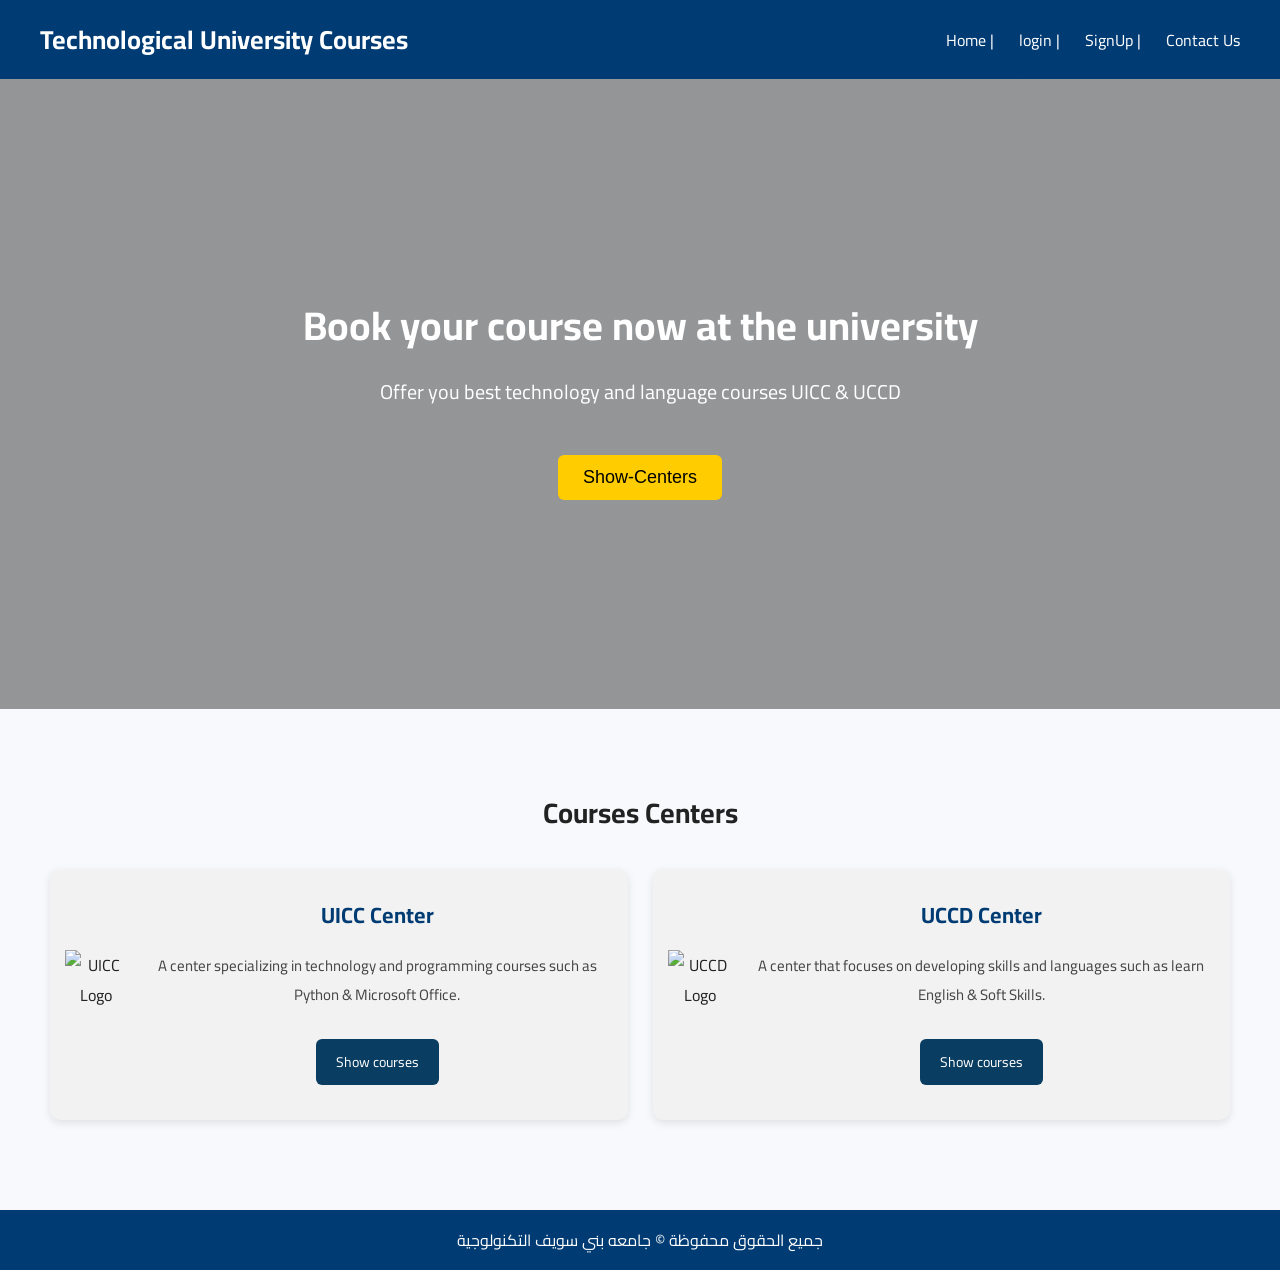
==== index.html @ 41bc088a "first commit" ====
<!DOCTYPE html>
<html lang="en" >
<head>
    
    <title>Technological University Courses</title>
    <link rel="preconnect" href="https://fonts.googleapis.com">
    <link rel="preconnect" href="https://fonts.gstatic.com" crossorigin>
    <link href="https://fonts.googleapis.com/css2?family=Cairo:wght@300;400;600;700&display=swap" rel="stylesheet">
    <link rel="stylesheet" href="Home.css">
</head>
<body><script>
const form = document.getElementById("contactForm");
const msg = document.getElementById("msg");

form.addEventListener("submit", function(e){
e.preventDefault();

if(form.checkValidity()){
msg.innerHTML = "💌 Message Sent Successfully!";
msg.style.color = "green";
form.reset();
} else {
msg.innerHTML = "⚠ Please fill all fields!";
msg.style.color = "red";
}
});
</script>

    <header>
        <h1>Technological University Courses</h1>
        <nav>
            <a href="Home.html">Home</a>
            |<a href="Login.html">login</a>
            |<a href="SignUp.html">SignUp</a>
            |<a href="Contact.html">Contact Us</a>

             
        </nav>
    </header>

    <section class="hero">
        <h2>Book your course now at the university</h2>
        <p> Offer you best technology and language courses UICC & UCCD </p>
        <button id="show-centers-btn">Show-Centers</button>
    </section>

    <section id="centers" class="centers">
        <h3>Courses Centers</h3>

        <div class="centers-container">
            <div class="center-card">
                <img class="center-logo" src="UICC img.jpg" alt="UICC Logo">
                 <div class="center-info">
                <h4>UICC Center</h4>
                <p> A center specializing in technology and programming courses such as Python & Microsoft Office.</p>
                
                <a href="UICC.html" class="btn">Show courses</a>
</div>
            </div>

            <div class="center-card">
                 <img class="center-logo" src="UCCD img.jpg" alt="UCCD Logo" >
                 <div class="center-info">
                <h4>UCCD Center</h4>
                <p> A center that focuses on developing skills and languages such as learn English & Soft Skills.</p>
                <a href="UCCD.html" class="btn">Show courses</a>
                
            </div>
        </div>
    </section>
     <footer>
         جميع الحقوق محفوظة © جامعه بني سويف التكنولوجية
   
    </footer>

    <script>
window.addEventListener("DOMContentLoaded", () => {
    const btn = document.getElementById("show-centers-btn");
    const centers = document.getElementById("centers");

    btn.addEventListener("click", () => {
        centers.scrollIntoView({ behavior: "smooth" });
    });
});
</script>


</body>
</html>
---- Home.css ----
body {
            margin: 0;
            font-family: 'Cairo', sans-serif;
            background-color: #f7f9fc;
            color: #222;
        }

        /* Header */
        header {
            background: #003b73;
            padding: 15px 40px;
            color: #fff;
            display: flex;
            justify-content: space-between;
            align-items: center;
        }

        header h1 {
            margin: 0;
            font-size: 26px;
        }

        nav a {
            color: #fff;
            text-decoration: none;
            margin-left: 25px;
            font-size: 16px;
        }

        /* Hero Section */
        .hero {
            height: 70vh;
            background: linear-gradient(rgba(0, 0, 0, 0.4), rgba(0,0,0,0.4)), url('Unversity\ img.jpg');
            background-size: cover;
            background-position: center;
            display: flex;
            flex-direction: column;
            justify-content: center;
            align-items: center;
            text-align: center;
            color: #fff;
        }

        .hero h2 {
            font-size: 40px;
            margin: 0;
            font-weight: 700;
        }

        .hero p {
            margin-top: 10px;
            font-size: 20px;
        }

        .hero button {
            margin-top: 25px;
            padding: 12px 25px;
            background: #ffcc00;
            border: none;
            border-radius: 6px;
            font-size: 18px;
            cursor: pointer;
            transition: 0.3s;
        }

        .hero button:hover {
            background: #e6b800;
        }
        /* Button */
.btn {
    display: inline-block;
    margin: 15px 0 20px;
    padding: 10px 20px;
    background-color: #0a3d62;
    color: white;
    text-decoration: none;
    border-radius: 6px;
    font-size: 14px;
    transition: background-color 0.3s;
}

.btn:hover {
    background-color: #075985;
}

        /* Centers Section */
        .centers {
            padding: 50px 30px;
            text-align: center;
        }

        .centers h3 {
            font-size: 28px;
            margin-bottom: 30px;
            font-weight: 700;
        }

        .centers-container {
            display: grid;
            grid-template-columns: repeat(auto-fit, minmax(300px, 1fr));
            gap: 25px;
            padding: 0 20px;
        }

        .center-card {
            background: #fff;
            padding: 20px;
            border-radius: 10px;
            box-shadow: 0 3px 8px rgba(0,0,0,0.1);
            transition: 0.3s;
        }

        .center-card:hover {
            transform: translateY(-5px);
        }

        .center-card h4 {
            margin: 10px 0;
            font-size: 22px;
            color: #003b73;
        }

        .center-card p {
            font-size: 15px;
            color: #444;
        }

        .center-card button {
            margin-top: 15px;
            padding: 10px 20px;
            background: #003b73;
            color: #fff;
            border: none;
            border-radius: 6px;
            cursor: pointer;
            font-size: 16px;
        }

        footer {
            background: #003b73;
            color: #fff;
            padding: 15px;
            margin-top: 40px;
            text-align: center;
        }
        .center-logo {

    display: block;
    margin: 0 auto 10px;
}
.center-card {
    display: flex;             
    align-items: center;     
    gap: 15px;                 
    background: #f2f2f2;
    padding: 15px;
    border-radius: 10px;
}

.center-logo {
    width: 80px;               
    height: 80px;
    object-fit: contain;
}
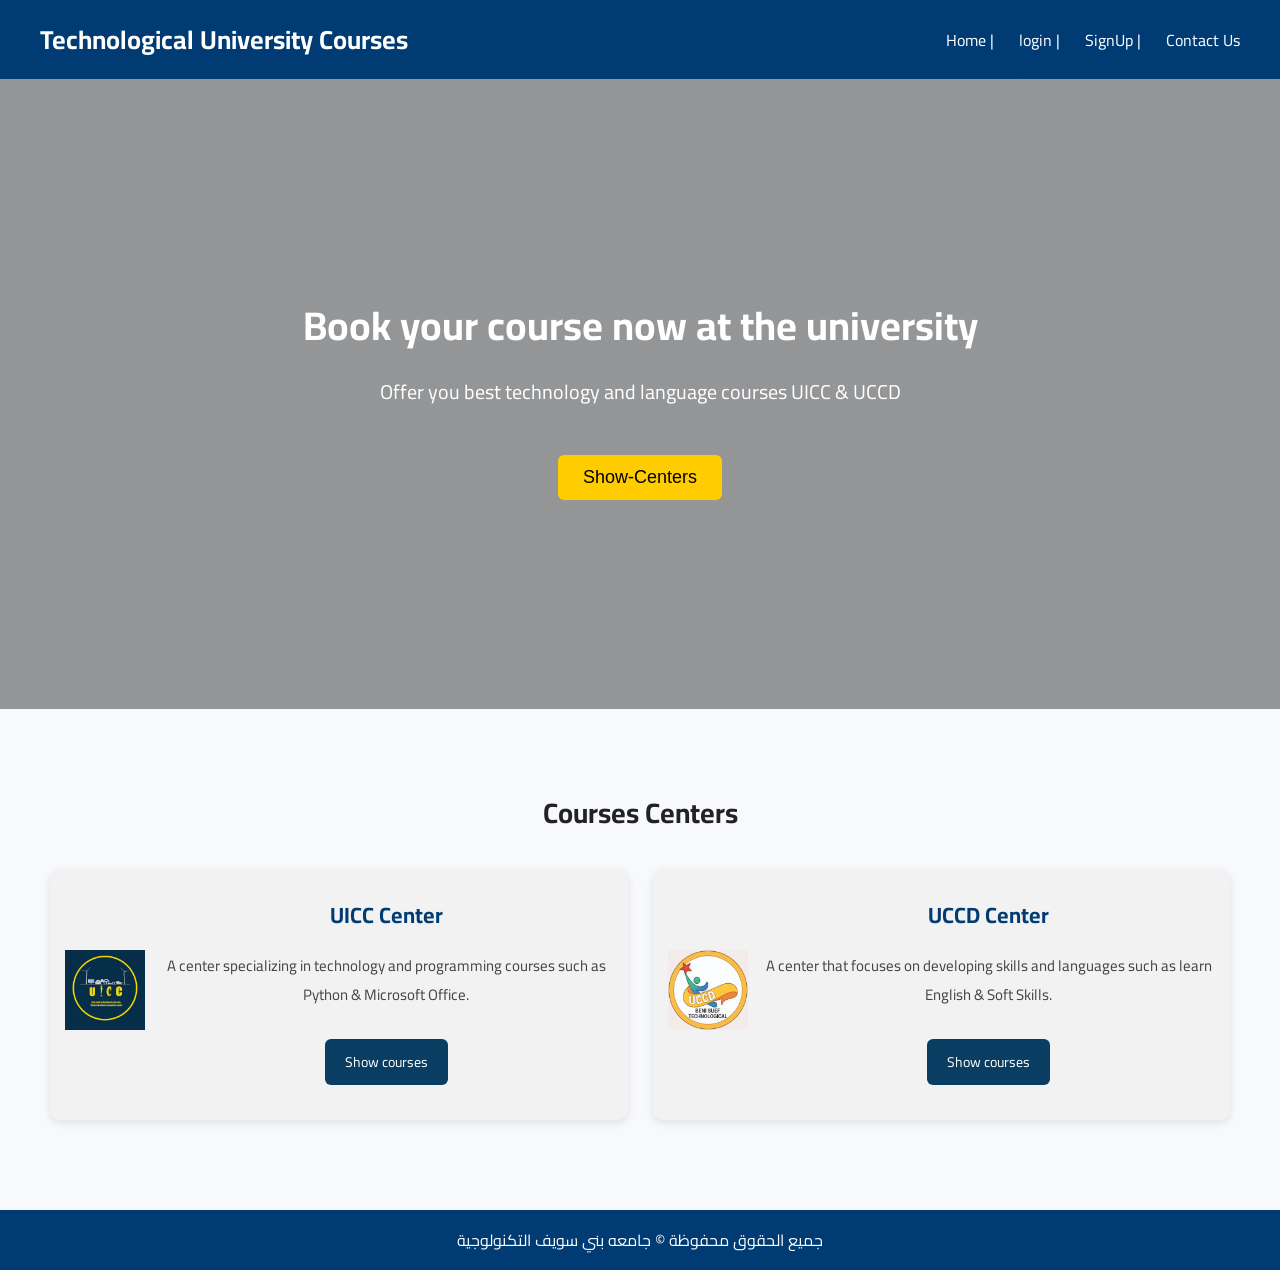
==== commit a32be2d6: "Update center logos with new image paths" ====
--- a/index.html
+++ b/index.html
@@ -49,7 +49,7 @@
 
         <div class="centers-container">
             <div class="center-card">
-                <img class="center-logo" src="UICC img.jpg" alt="UICC Logo">
+                <img class="center-logo" src="images/Uicc.jpeg" alt="UICC Logo">
                  <div class="center-info">
                 <h4>UICC Center</h4>
                 <p> A center specializing in technology and programming courses such as Python & Microsoft Office.</p>
@@ -59,7 +59,7 @@
             </div>
 
             <div class="center-card">
-                 <img class="center-logo" src="UCCD img.jpg" alt="UCCD Logo" >
+                 <img class="center-logo" src="images/Uccd.jpeg" alt="UCCD Logo" >
                  <div class="center-info">
                 <h4>UCCD Center</h4>
                 <p> A center that focuses on developing skills and languages such as learn English & Soft Skills.</p>
